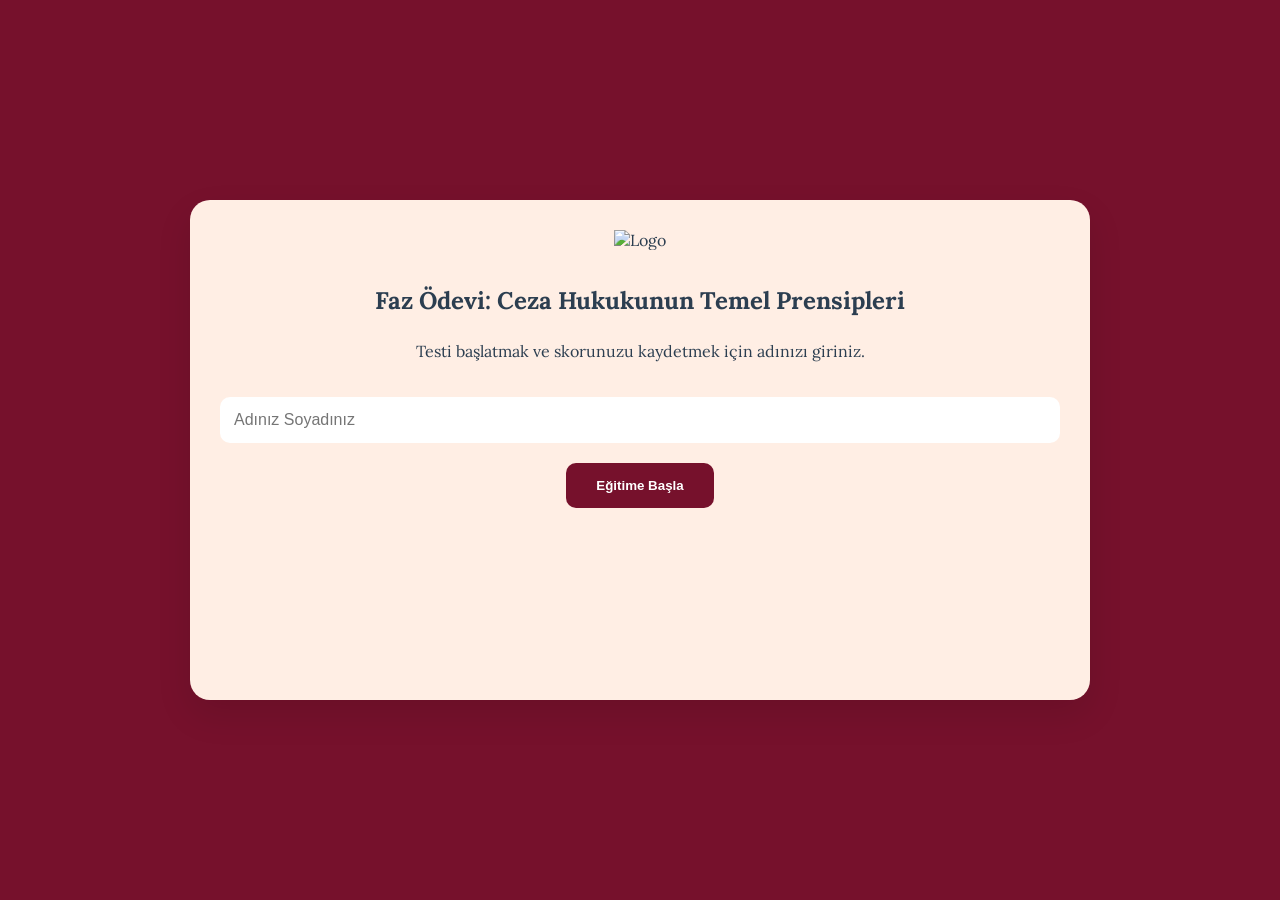
==== marka patent drag-drop/index.html @ 33b76ba2 "İndex html fetch kısmında bir hata var onu düzelt, static dosyası silindi subpabase ile uyuşsun verc" ====
<!DOCTYPE html>
<html lang="tr">
<head>
	<link href="https://fonts.googleapis.com/css2?family=Lora:wght@400;700&display=swap" rel="stylesheet">
    <meta charset="UTF-8">
    <meta name="viewport" content="width=device-width, initial-scale=1.0">
    <title>Lawducation | Bilgi Eşleştirme Testi</title>
    <link rel="stylesheet" href="style.css">
</head>
<body>

    <section id="login-screen" class="container-box">
        <div class="header">
            <img src="logobuyuk (1).png" alt="Logo" class="logo">
            <h2>Faz Ödevi: Ceza Hukukunun Temel Prensipleri</h2>
        </div>
        <div class="content">
            <p>Testi başlatmak ve skorunuzu kaydetmek için adınızı giriniz.</p>
            <input type="text" id="username" placeholder="Adınız Soyadınız" required>
            <button onclick="startGame()" class="btn-main">Eğitime Başla</button>
        </div>
    </section>

    <section id="game-screen" class="container-box hidden">
        <div class="game-header">
            <h3>Kavramları Örnek Olaylarla Eşleştirin</h3>
            <p>Kartları ilgili kutucuğun üzerine sürükleyip bırakın.</p>
        </div>
        
        <div class="game-layout">
            <div id="draggables" class="drag-area">
                </div>
            <div id="targets" class="drop-area">
                </div>
        </div>

        <button id="submit-btn" class="btn-main hidden" onclick="finishGame()">Testi Bitir ve Kaydet</button>
    </section>

    <section id="result-screen" class="container-box hidden">
        <div class="result-content">
            <div id="icon-container">✅</div>
            <h2 id="final-score"></h2>
            <p id="status-msg">Verileriniz sisteme işleniyor...</p>
            <button onclick="location.reload()" class="btn-secondary">Tekrar Çöz</button>
        </div>
    </section>

    <script>
        // Madde ekleme alanı
        const questions = [
            { id: 1, term: "Kanunilik İlkesi", desc: "Mehmet, 2023 yılında işlediği bir fiil nedeniyle hakkında dava açılır. Ancak o tarihte yürürlükte bulunan kanunda bu fiil suç olarak düzenlenmemiştir. 2025 yılında yapılan kanun değişikliğiyle söz konusu fiil suç haline getirilmiştir. Mahkeme, yeni kanuna dayanarak Mehmet’i cezalandırmak istemektedir. Bu olayda, avukat olduğunuzu varsayarak hazırlayacağınız savunma dilekçesinde ceza hukukunun hangi temel ilkesinin ihlal edildiğini ileri sürebileceğinizi değerlendiriniz." },
            { id: 2, term: "Kusur İlkesi", desc: "Ayşe, akıl hastalığı nedeniyle işlediği fiilin hukuki anlam ve sonuçlarını algılayamayacak durumdadır. Buna rağmen mahkeme tarafından hapis cezasına mahkûm edilmek istenmektedir. Bu olayda, müdafi sıfatıyla kaleme alacağınız savunma dilekçesinde ceza sorumluluğunun temelini oluşturan hangi ilkeye dayanmanız gerektiğini belirtiniz." },
            { id: 3, term: "Şahsilik İlkesi", desc: "Bir şirkette muhasebeci olarak çalışan Ali zimmet suçu işler. Şirket sahibi ise yalnızca suçun kendi şirketinde işlenmiş olması gerekçe gösterilerek, olaydan haberi olmamasına rağmen cezalandırılmak istenir. Bu durumda, savunma makamı olarak sunacağınız dilekçede ceza sorumluluğunun kapsamına ilişkin hangi temel ilkeye dayanacağınızı açıklayınız." },
            { id: 4, term: "Masumiyet Karinesi", desc: "Bir kişi hakkında ağır ceza mahkemesinde yargılama devam etmektedir ve henüz kesinleşmiş bir hüküm bulunmamaktadır. Buna rağmen bir kamu kurumu, kişiyi “suçlu” ilan ederek görevine son verir ve kamuoyuna bu yönde açıklama yapar. Bu olayda, vekil sıfatıyla hazırlayacağınız dilekçede hangi temel ceza hukuku ilkesinin ihlal edildiğini ileri sürebileceğinizi değerlendiriniz." },
			{ id: 5, term: "Orantılılık İlkesi", desc: "Bir kişi, marketten 50 TL değerinde bir ürün çalmıştır. Mahkeme, bu fiil nedeniyle sanığa 20 yıl hapis cezası vermiştir. Bu durumda, müdafi olarak sunacağınız savunma dilekçesinde verilen cezanın niteliğine karşı hangi temel ilkeye aykırılık iddiasında bulunabileceğinizi belirtiniz." },
			{ id: 6, term: "Aleyhe Kıyas Yasağı", desc: "Kanunda “bilişim sistemine girme” suçu düzenlenmiştir. Ancak bir kişi, kanunda açıkça suç olarak tanımlanmamış bir dijital davranışta bulunur. Mahkeme, bu fiilin mevcut suça benzediğini belirterek kıyas yoluyla cezalandırma yoluna gider. Bu olayda, savunma dilekçenizde ceza hukukunda yorum ve kıyas sınırlarına ilişkin hangi temel ilkenin ihlal edildiğini ileri sürebileceğinizi değerlendiriniz." },
        ];

        let userName = "";
        let score = 0;
        let matchedCount = 0;

        function startGame() {
            userName = document.getElementById('username').value.trim();
            if(!userName) {
                alert("Lütfen isminizi giriniz.");
                return;
            }
            document.getElementById('login-screen').classList.add('hidden');
            document.getElementById('game-screen').classList.remove('hidden');
            initGame();
        }

        function initGame() {
            const dragContainer = document.getElementById('draggables');
            const targetContainer = document.getElementById('targets');

            // Kartları karıştırarak oluşturmak için
            [...questions].sort(() => Math.random() - 0.5).forEach(q => {
                const card = document.createElement('div');
                card.className = 'card';
                card.draggable = true;
                card.innerText = q.term;
                card.id = `drag-${q.id}`;
                card.addEventListener('dragstart', (e) => e.dataTransfer.setData("text", e.target.id));
                dragContainer.appendChild(card);
            });

           
            questions.forEach(q => {
                const target = document.createElement('div');
                target.className = 'target-box';
                target.innerHTML = `<small>Tanım:</small><p>${q.desc}</p>`;
                target.dataset.id = q.id;
                
                target.ondragover = (e) => { e.preventDefault(); target.classList.add('highlight'); };
                target.ondragleave = () => target.classList.remove('highlight');
                target.ondrop = (e) => handleDrop(e, target);
                
                targetContainer.appendChild(target);
            });
        }

        function handleDrop(e, target) {
            e.preventDefault();
            target.classList.remove('highlight');
            const draggedId = e.dataTransfer.getData("text").replace('drag-', '');
            const draggedElement = document.getElementById(`drag-${draggedId}`);

            if(target.dataset.id === draggedId) {
                target.classList.add('correct');
                target.appendChild(draggedElement);
                draggedElement.draggable = false;
                score++;
                matchedCount++;
            } else {
                target.classList.add('wrong');
                setTimeout(() => target.classList.remove('wrong'), 500);
            }

            if(matchedCount === questions.length) {
                document.getElementById('submit-btn').classList.remove('hidden');
            }
        }

        async function finishGame() {
            document.getElementById('game-screen').classList.add('hidden');
            document.getElementById('result-screen').classList.remove('hidden');
            document.getElementById('final-score').innerText = `Skorunuz: ${score} / ${questions.length}`;

            const data = {
                ad_soyad: userName,
                skor: `${score}/${questions.length}`,
                tarih: new Date().toLocaleString('tr-TR')
            };

            try {
                fetch('/skor-kaydet', {
  method: 'POST',
  headers: {
    'Content-Type': 'application/json'
  },
  body: JSON.stringify({ skor: skorDegeri })
})
  .then(res => res.json())
  .then(data => console.log(data))
  .catch(err => console.error(err));
            }
    </script>
</body>

</html>
---- marka patent drag-drop/style.css ----
:root {
    --law-dark: #2c3e50;
    --law-cyan: #003440;
    --law-light-pink: #F2BBB5;
    --law-bg: #FFEEE4;
    --success: #27ae60;
    --error: #e74c3c;
    --white: #ffffff;
}

body {
    margin: 0;
    padding: 0;
    font-family: 'Lora', serif; /* Lora fontunu kullanabilmek için Google Fonts eklemeniz önerilir */
    background-color: #76112C;
    color: var(--law-dark);
    display: flex;
    justify-content: center;
    align-items: center;
    min-height: 100vh;
}

.container-box {
    background: #FFEEE4;
    width: 90%;
    max-width: 900px;
    min-height: 500px; /* Sabit height yerine min-height daha sağlıklıdır */
    padding: 30px;
    border-radius: 20px;
    box-shadow: 0 15px 35px rgba(0,0,0,0.1);
    text-align: center;
    box-sizing: border-box;
}

/* Eksik Olan Header ve Logo Sınıfları */
.header {
    margin-bottom: 25px;
}

.logo {
    max-width: 120px;
    height: auto;
    margin-bottom: 15px;
}

.hidden { display: none !important; }

/* Butonlar ve Inputlar */
input[type="text"] {
    width: 100%;
    padding: 12px;
    margin: 20px 0;
    border: 2px solid #ffffff;
    border-radius: 10px;
    box-sizing: border-box;
    font-size: 16px;
    outline: none;
}

.btn-main {
    background: #76112C;
    color: white;
    border: none;
    padding: 15px 30px;
    border-radius: 10px;
    font-weight: bold;
    cursor: pointer;
    transition: transform 0.2s, background 0.3s;
}

.btn-main:hover { 
    transform: scale(1.02);
    background: #2980b9;
}

.btn-secondary {
    background: var(--law-dark);
    color: white;
    border: none;
    padding: 10px 20px;
    border-radius: 8px;
    cursor: pointer;
    margin-top: 20px;
}

/* Oyun Alanı */
.game-layout {
    display: flex;
    flex-direction: column;
    gap: 20px;
    margin: 25px 0;
}

.drag-area {
    display: flex;
    flex-wrap: wrap;
    gap: 12px;
    justify-content: center;
    padding: 20px;
    background: rgba(255, 255, 255, 0.3);
    border-radius: 15px;
    min-height: 50px;
}

.card {
    background: var(--law-dark);
    color: white;
    padding: 10px 18px;
    border-radius: 8px;
    cursor: grab;
    font-size: 14px;
    box-shadow: 0 4px 6px rgba(0,0,0,0.1);
    user-select: none;
}

.card:active { cursor: grabbing; }

.drop-area {
    display: grid;
    grid-template-columns: 1fr 1fr;
    gap: 15px;
}

.target-box {
    background: var(--white);
    border: 2px dashed #dcdde1;
    padding: 15px;
    border-radius: 12px;
    min-height: 100px;
    font-size: 14px;
    transition: all 0.3s;
    display: flex;
    flex-direction: column;
    align-items: center;
    justify-content: center;
}

.target-box p { margin: 5px 0 0 0; font-weight: bold; }
.target-box small { color: #7f8c8d; }

.target-box.highlight { border-color: var(--law-cyan); background: #f0fbff; }
.target-box.correct { border: 2px solid var(--success); background: #e8f8f0; }
.target-box.wrong { border: 2px solid var(--error); animation: shake 0.4s; }

/* Sonuç Ekranı İkonu */
#icon-container {
    font-size: 50px;
    margin-bottom: 20px;
}

/* Animasyonlar */
@keyframes shake {
    0%, 100% { transform: translateX(0); }
    25% { transform: translateX(-5px); }
    75% { transform: translateX(5px); }
}

/* Mobil Uyumluluk */
@media (max-width: 600px) {
    .drop-area { grid-template-columns: 1fr; }
    .container-box { padding: 20px; width: 95%; }
}
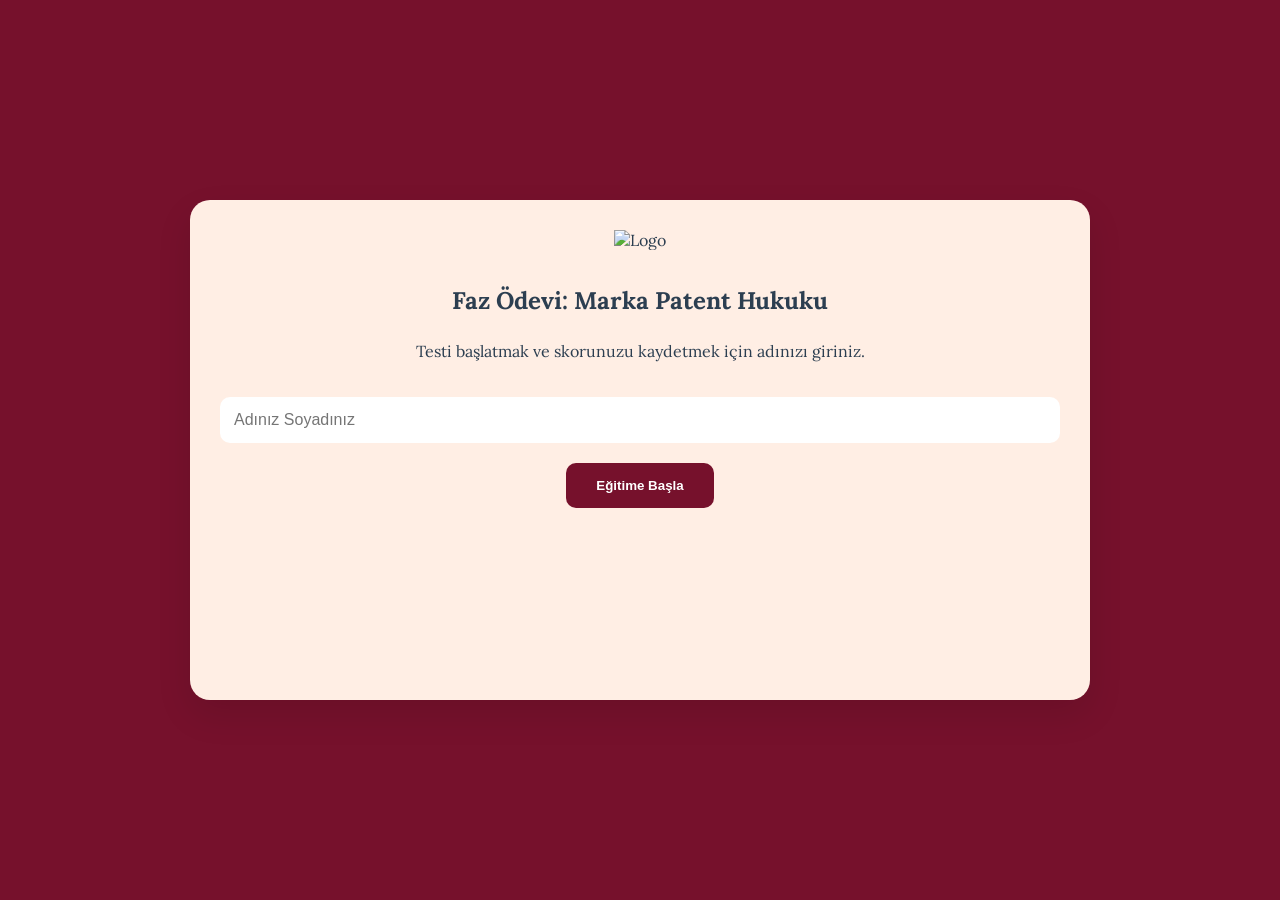
==== commit 95be5cd0: "İndexteki hatalar düzeltildi static dosyası silindi main. pydaki değişiklik güncellendi." ====
--- a/marka patent drag-drop/index.html
+++ b/marka patent drag-drop/index.html
@@ -12,7 +12,7 @@
     <section id="login-screen" class="container-box">
         <div class="header">
             <img src="logobuyuk (1).png" alt="Logo" class="logo">
-            <h2>Faz Ödevi: Ceza Hukukunun Temel Prensipleri</h2>
+            <h2>Faz Ödevi: Marka Patent Hukuku</h2>
         </div>
         <div class="content">
             <p>Testi başlatmak ve skorunuzu kaydetmek için adınızı giriniz.</p>
@@ -49,13 +49,11 @@
     <script>
         // Madde ekleme alanı
         const questions = [
-            { id: 1, term: "Kanunilik İlkesi", desc: "Mehmet, 2023 yılında işlediği bir fiil nedeniyle hakkında dava açılır. Ancak o tarihte yürürlükte bulunan kanunda bu fiil suç olarak düzenlenmemiştir. 2025 yılında yapılan kanun değişikliğiyle söz konusu fiil suç haline getirilmiştir. Mahkeme, yeni kanuna dayanarak Mehmet’i cezalandırmak istemektedir. Bu olayda, avukat olduğunuzu varsayarak hazırlayacağınız savunma dilekçesinde ceza hukukunun hangi temel ilkesinin ihlal edildiğini ileri sürebileceğinizi değerlendiriniz." },
-            { id: 2, term: "Kusur İlkesi", desc: "Ayşe, akıl hastalığı nedeniyle işlediği fiilin hukuki anlam ve sonuçlarını algılayamayacak durumdadır. Buna rağmen mahkeme tarafından hapis cezasına mahkûm edilmek istenmektedir. Bu olayda, müdafi sıfatıyla kaleme alacağınız savunma dilekçesinde ceza sorumluluğunun temelini oluşturan hangi ilkeye dayanmanız gerektiğini belirtiniz." },
-            { id: 3, term: "Şahsilik İlkesi", desc: "Bir şirkette muhasebeci olarak çalışan Ali zimmet suçu işler. Şirket sahibi ise yalnızca suçun kendi şirketinde işlenmiş olması gerekçe gösterilerek, olaydan haberi olmamasına rağmen cezalandırılmak istenir. Bu durumda, savunma makamı olarak sunacağınız dilekçede ceza sorumluluğunun kapsamına ilişkin hangi temel ilkeye dayanacağınızı açıklayınız." },
-            { id: 4, term: "Masumiyet Karinesi", desc: "Bir kişi hakkında ağır ceza mahkemesinde yargılama devam etmektedir ve henüz kesinleşmiş bir hüküm bulunmamaktadır. Buna rağmen bir kamu kurumu, kişiyi “suçlu” ilan ederek görevine son verir ve kamuoyuna bu yönde açıklama yapar. Bu olayda, vekil sıfatıyla hazırlayacağınız dilekçede hangi temel ceza hukuku ilkesinin ihlal edildiğini ileri sürebileceğinizi değerlendiriniz." },
-			{ id: 5, term: "Orantılılık İlkesi", desc: "Bir kişi, marketten 50 TL değerinde bir ürün çalmıştır. Mahkeme, bu fiil nedeniyle sanığa 20 yıl hapis cezası vermiştir. Bu durumda, müdafi olarak sunacağınız savunma dilekçesinde verilen cezanın niteliğine karşı hangi temel ilkeye aykırılık iddiasında bulunabileceğinizi belirtiniz." },
-			{ id: 6, term: "Aleyhe Kıyas Yasağı", desc: "Kanunda “bilişim sistemine girme” suçu düzenlenmiştir. Ancak bir kişi, kanunda açıkça suç olarak tanımlanmamış bir dijital davranışta bulunur. Mahkeme, bu fiilin mevcut suça benzediğini belirterek kıyas yoluyla cezalandırma yoluna gider. Bu olayda, savunma dilekçenizde ceza hukukunda yorum ve kıyas sınırlarına ilişkin hangi temel ilkenin ihlal edildiğini ileri sürebileceğinizi değerlendiriniz." },
-        ];
+            { id: 1, term: "Bir işletmenin mal veya hizmetlerini başka işletmelerden ayırmaya yarayan isim, logo, slogan, şekil veya işaretlerdir. Ayırt edici olması gerekir. Örneğin bir kahve markasının adı ve logosu marka korumasına girer.", desc: "Marka" },
+            { id: 2, term: "Yeni, buluş niteliği taşıyan ve sanayiye uygulanabilen teknik çözümlere verilen korumadır. Buluş sahibine belirli süre üretme, kullanma ve satma hakkı tanır. Yenilik ve buluş basamağı şarttır.", desc: "Patent" },
+            { id: 3, term: "Teknik buluşları koruyan ancak patente göre daha kolay ve hızlı alınabilen bir koruma türüdür. Küçük teknik geliştirmeler veya pratik yenilikler için tercih edilir. Patentten farklı olarak “buluş basamağı” şartı daha esnektir.", desc: "Faydalı Model" },
+    
+            ];
 
         let userName = "";
         let score = 0;
@@ -129,24 +127,37 @@
             document.getElementById('result-screen').classList.remove('hidden');
             document.getElementById('final-score').innerText = `Skorunuz: ${score} / ${questions.length}`;
 
+            // Göndermek için hazırladığın veri nesnesi
             const data = {
                 ad_soyad: userName,
-                skor: `${score}/${questions.length}`,
+                skor: score,
+                toplam: questions.length,
                 tarih: new Date().toLocaleString('tr-TR')
             };
 
             try {
-                fetch('/skor-kaydet', {
-  method: 'POST',
-  headers: {
-    'Content-Type': 'application/json'
-  },
-  body: JSON.stringify({ skor: skorDegeri })
-})
-  .then(res => res.json())
-  .then(data => console.log(data))
-  .catch(err => console.error(err));
+                // Fetch isteği
+                const response = await fetch('/skor-kaydet', {
+                    method: 'POST',
+                    headers: {
+                        'Content-Type': 'application/json'
+                    },
+                    body: JSON.stringify(data) // Tanımsız skorDegeri yerine hazırladığımız 'data' nesnesini koyduk
+                });
+
+                if (!response.ok) {
+                    throw new Error("Sunucu yanıt vermedi.");
+                }
+
+                const sonuc = await response.json();
+                console.log("Kayıt başarılı:", sonuc);
+                document.getElementById('status-msg').innerText = "Verileriniz sisteme başarıyla işlendi!";
+
+            } catch (err) {
+                console.error("Kayıt hatası:", err);
+                document.getElementById('status-msg').innerText = "Kayıt yapılamadı. Lütfen bağlantınızı kontrol edin.";
             }
+        }
     </script>
 </body>
 
